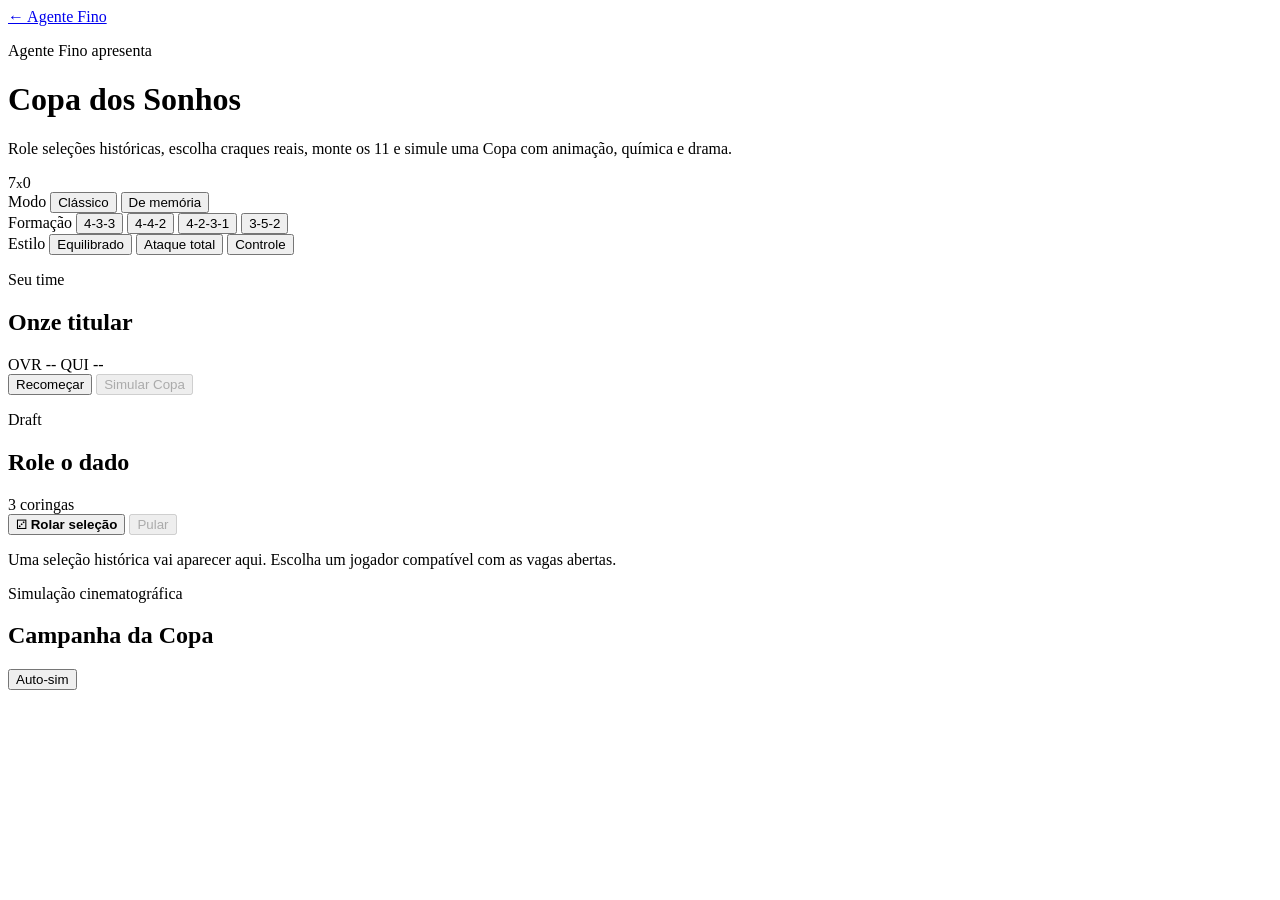
==== app/templates/dream_cup.html @ 70483e78 "Add Copa dos Sonhos game module" ====
<!doctype html>
<html lang="pt-BR">
<head>
  <meta charset="utf-8">
  <meta name="viewport" content="width=device-width, initial-scale=1">
  <title>Copa dos Sonhos · Agente Fino</title>
  <link rel="icon" href="/favicon.ico">
  <link rel="stylesheet" href="/static/css/platform-pixel-global.css">
  <link rel="stylesheet" href="/static/css/dream_cup.css">
</head>
<body class="platform-theme dream-cup-page">
  <div class="pixel-sky" aria-hidden="true">
    <span class="cloud cloud-a"></span>
    <span class="cloud cloud-b"></span>
    <span class="coin coin-a"></span>
    <span class="coin coin-b"></span>
    <span class="pipe pipe-a"></span>
  </div>

  <main class="cup-shell">
    <header class="cup-hero">
      <a class="back-link" href="/agent" aria-label="Voltar para o Agente Fino">← Agente Fino</a>
      <div class="hero-copy">
        <p class="eyebrow">Agente Fino apresenta</p>
        <h1>Copa dos Sonhos</h1>
        <p class="subtitle">Role seleções históricas, escolha craques reais, monte os 11 e simule uma Copa com animação, química e drama.</p>
      </div>
      <div class="score-mark" aria-hidden="true"><span>7</span><small>x</small><span>0</span></div>
    </header>

    <section class="control-deck" aria-label="Configurações da partida">
      <div class="control-group">
        <span class="control-label">Modo</span>
        <button class="pill active" data-mode="classic" type="button">Clássico</button>
        <button class="pill" data-mode="memory" type="button">De memória</button>
      </div>
      <div class="control-group formation-group">
        <span class="control-label">Formação</span>
        <button class="pill active" data-formation="4-3-3" type="button">4-3-3</button>
        <button class="pill" data-formation="4-4-2" type="button">4-4-2</button>
        <button class="pill" data-formation="4-2-3-1" type="button">4-2-3-1</button>
        <button class="pill" data-formation="3-5-2" type="button">3-5-2</button>
      </div>
      <div class="control-group tactic-group">
        <span class="control-label">Estilo</span>
        <button class="pill active" data-tactic="balanced" type="button">Equilibrado</button>
        <button class="pill" data-tactic="attack" type="button">Ataque total</button>
        <button class="pill" data-tactic="control" type="button">Controle</button>
      </div>
    </section>

    <section class="game-grid">
      <article class="squad-board panel-card">
        <div class="panel-head">
          <div>
            <p class="eyebrow">Seu time</p>
            <h2>Onze titular</h2>
          </div>
          <div class="team-stats">
            <span id="overallStat">OVR --</span>
            <span id="chemStat">QUI --</span>
          </div>
        </div>
        <div id="lineup" class="lineup pitch" aria-live="polite"></div>
        <div class="lineup-footer">
          <button id="resetBtn" class="secondary-btn" type="button">Recomeçar</button>
          <button id="simulateBtn" class="primary-btn" type="button" disabled>Simular Copa</button>
        </div>
      </article>

      <article class="draft-board panel-card">
        <div class="panel-head">
          <div>
            <p class="eyebrow">Draft</p>
            <h2 id="rollTitle">Role o dado</h2>
          </div>
          <div class="skip-counter"><span id="skipCount">3</span> coringas</div>
        </div>

        <div class="dice-stage">
          <button id="rollBtn" class="dice-button" type="button" aria-label="Sortear seleção e Copa">
            <span class="dice-face">⚂</span>
            <strong>Rolar seleção</strong>
          </button>
          <button id="skipBtn" class="secondary-btn" type="button" disabled>Pular</button>
        </div>

        <div id="drawCard" class="draw-card empty">
          <p>Uma seleção histórica vai aparecer aqui. Escolha um jogador compatível com as vagas abertas.</p>
        </div>

        <div id="playerList" class="player-list" aria-live="polite"></div>
      </article>
    </section>

    <section id="simulationPanel" class="simulation-panel panel-card hidden" aria-live="polite">
      <div class="panel-head">
        <div>
          <p class="eyebrow">Simulação cinematográfica</p>
          <h2>Campanha da Copa</h2>
        </div>
        <button id="quickSimBtn" class="secondary-btn" type="button">Auto-sim</button>
      </div>
      <div id="matchTimeline" class="match-timeline"></div>
      <div id="resultCard" class="result-card hidden"></div>
    </section>
  </main>

  <script src="/static/js/dream_cup.js" defer></script>
</body>
</html>
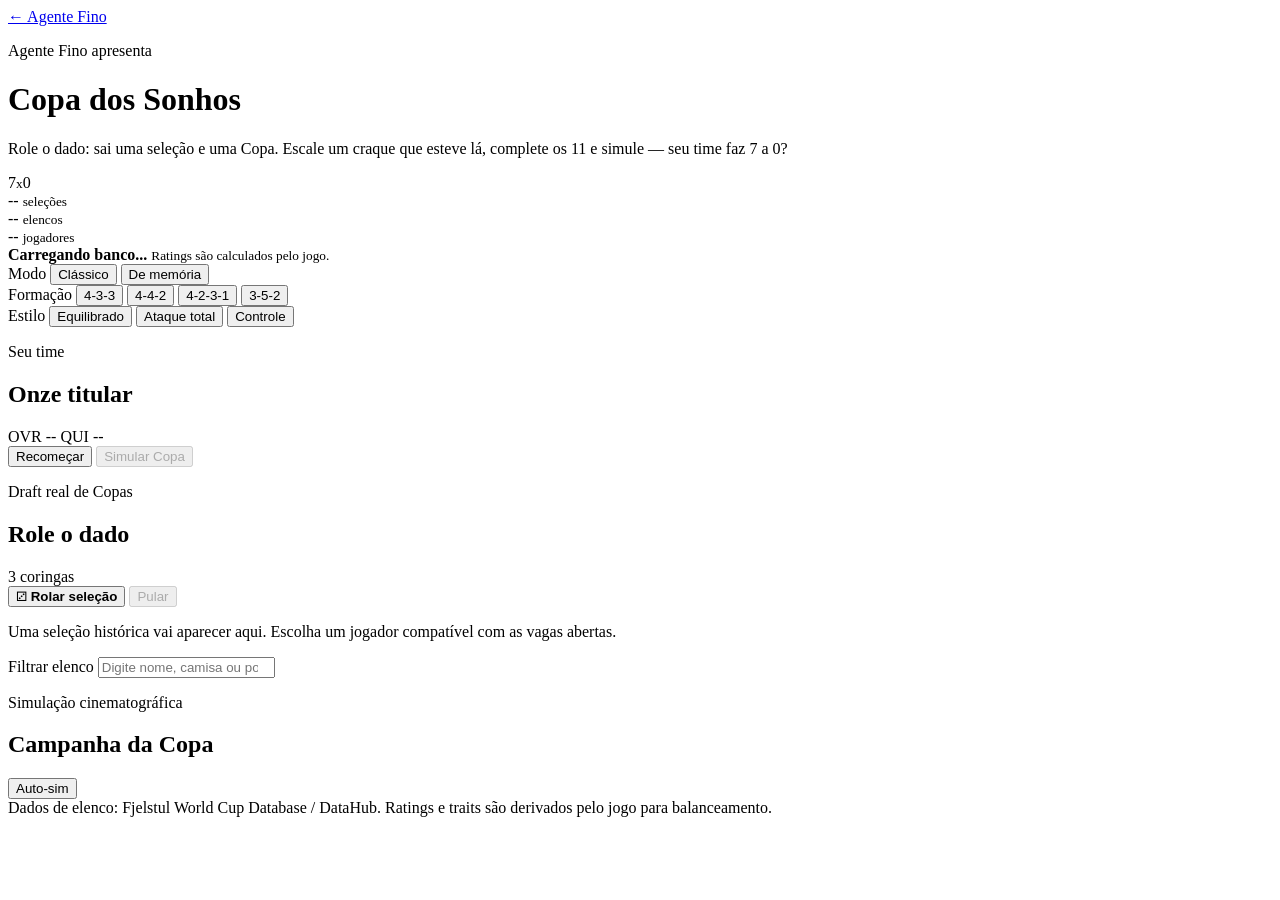
==== commit 1984fd0e: "Upgrade Copa dos Sonhos with real World Cup data" ====
--- a/app/templates/dream_cup.html
+++ b/app/templates/dream_cup.html
@@ -23,10 +23,29 @@
       <div class="hero-copy">
         <p class="eyebrow">Agente Fino apresenta</p>
         <h1>Copa dos Sonhos</h1>
-        <p class="subtitle">Role seleções históricas, escolha craques reais, monte os 11 e simule uma Copa com animação, química e drama.</p>
+        <p class="subtitle">Role o dado: sai uma seleção e uma Copa. Escale um craque que esteve lá, complete os 11 e simule — seu time faz 7 a 0?</p>
       </div>
       <div class="score-mark" aria-hidden="true"><span>7</span><small>x</small><span>0</span></div>
     </header>
+
+    <section class="database-strip panel-card" aria-label="Status do banco de dados">
+      <div>
+        <span id="dbTeams">--</span>
+        <small>seleções</small>
+      </div>
+      <div>
+        <span id="dbSquads">--</span>
+        <small>elencos</small>
+      </div>
+      <div>
+        <span id="dbPlayers">--</span>
+        <small>jogadores</small>
+      </div>
+      <div class="db-source">
+        <strong id="dbSource">Carregando banco...</strong>
+        <small>Ratings são calculados pelo jogo.</small>
+      </div>
+    </section>
 
     <section class="control-deck" aria-label="Configurações da partida">
       <div class="control-group">
@@ -71,7 +90,7 @@
       <article class="draft-board panel-card">
         <div class="panel-head">
           <div>
-            <p class="eyebrow">Draft</p>
+            <p class="eyebrow">Draft real de Copas</p>
             <h2 id="rollTitle">Role o dado</h2>
           </div>
           <div class="skip-counter"><span id="skipCount">3</span> coringas</div>
@@ -89,6 +108,11 @@
           <p>Uma seleção histórica vai aparecer aqui. Escolha um jogador compatível com as vagas abertas.</p>
         </div>
 
+        <label class="player-search">
+          <span>Filtrar elenco</span>
+          <input id="playerSearch" type="search" placeholder="Digite nome, camisa ou posição..." autocomplete="off">
+        </label>
+
         <div id="playerList" class="player-list" aria-live="polite"></div>
       </article>
     </section>
@@ -104,6 +128,10 @@
       <div id="matchTimeline" class="match-timeline"></div>
       <div id="resultCard" class="result-card hidden"></div>
     </section>
+
+    <footer class="data-credit">
+      Dados de elenco: Fjelstul World Cup Database / DataHub. Ratings e traits são derivados pelo jogo para balanceamento.
+    </footer>
   </main>
 
   <script src="/static/js/dream_cup.js" defer></script>
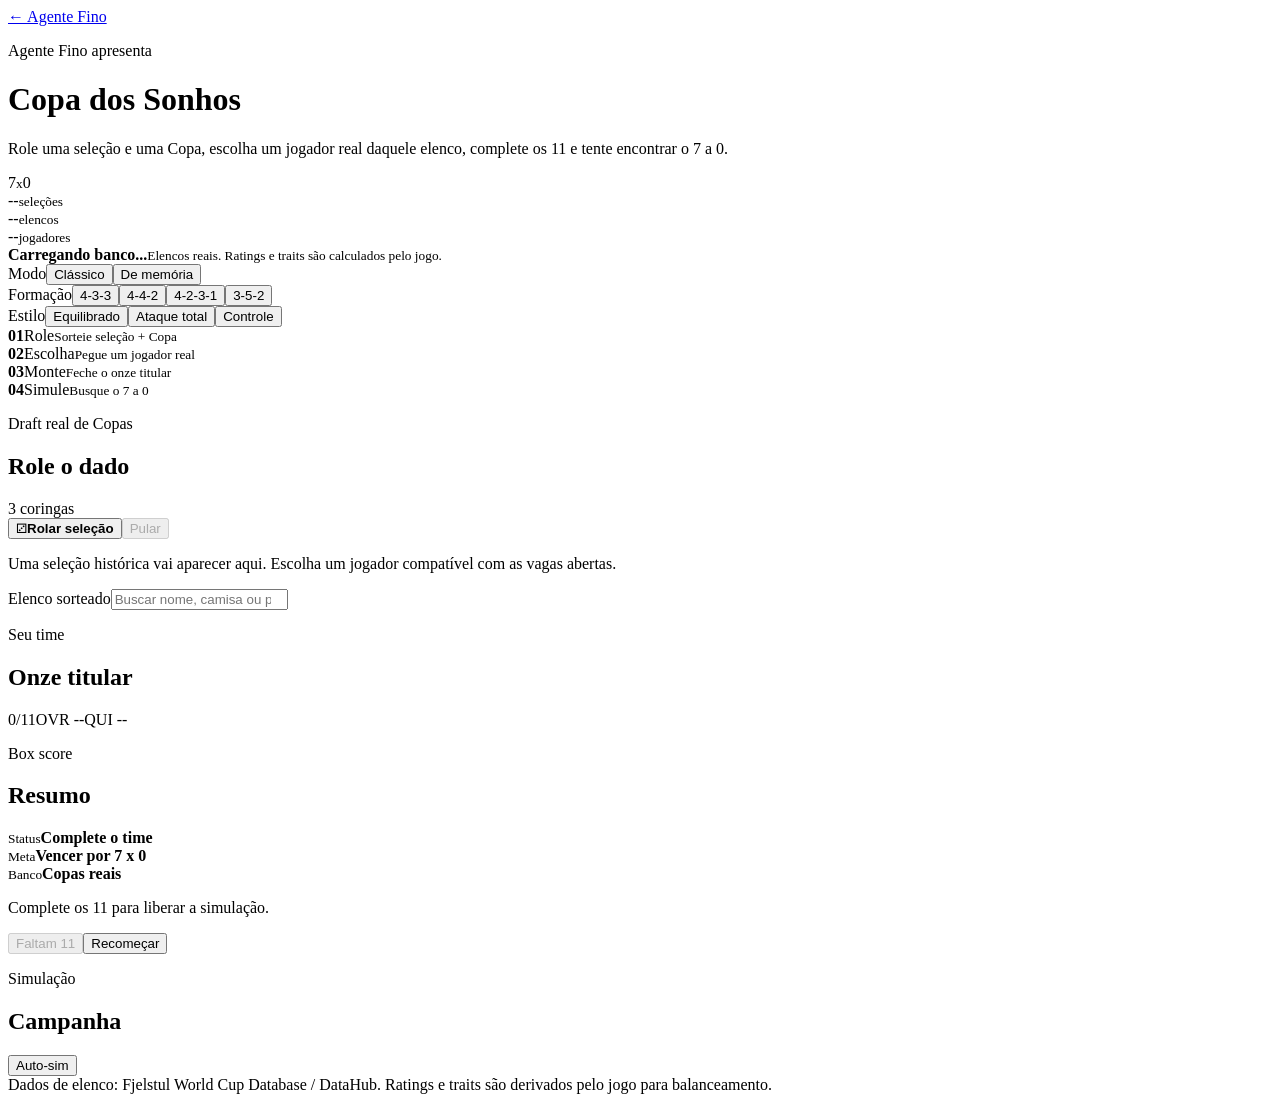
==== commit 7f822d03: "Polish Copa dos Sonhos layout and flow" ====
--- a/app/templates/dream_cup.html
+++ b/app/templates/dream_cup.html
@@ -8,132 +8,28 @@
   <link rel="stylesheet" href="/static/css/platform-pixel-global.css">
   <link rel="stylesheet" href="/static/css/dream_cup.css">
 </head>
-<body class="platform-theme dream-cup-page">
-  <div class="pixel-sky" aria-hidden="true">
-    <span class="cloud cloud-a"></span>
-    <span class="cloud cloud-b"></span>
-    <span class="coin coin-a"></span>
-    <span class="coin coin-b"></span>
-    <span class="pipe pipe-a"></span>
-  </div>
-
-  <main class="cup-shell">
-    <header class="cup-hero">
+<body class="platform-theme dream-cup-page dream-cup-v3">
+  <div class="pixel-sky" aria-hidden="true"><span class="cloud cloud-a"></span><span class="cloud cloud-b"></span><span class="coin coin-a"></span><span class="coin coin-b"></span><span class="pipe pipe-a"></span></div>
+  <main class="cup-shell cup-shell-v3">
+    <header class="cup-hero cup-hero-v3">
       <a class="back-link" href="/agent" aria-label="Voltar para o Agente Fino">← Agente Fino</a>
-      <div class="hero-copy">
-        <p class="eyebrow">Agente Fino apresenta</p>
-        <h1>Copa dos Sonhos</h1>
-        <p class="subtitle">Role o dado: sai uma seleção e uma Copa. Escale um craque que esteve lá, complete os 11 e simule — seu time faz 7 a 0?</p>
-      </div>
+      <div class="hero-copy"><p class="eyebrow">Agente Fino apresenta</p><h1>Copa dos Sonhos</h1><p class="subtitle">Role uma seleção e uma Copa, escolha um jogador real daquele elenco, complete os 11 e tente encontrar o 7 a 0.</p></div>
       <div class="score-mark" aria-hidden="true"><span>7</span><small>x</small><span>0</span></div>
     </header>
-
-    <section class="database-strip panel-card" aria-label="Status do banco de dados">
-      <div>
-        <span id="dbTeams">--</span>
-        <small>seleções</small>
-      </div>
-      <div>
-        <span id="dbSquads">--</span>
-        <small>elencos</small>
-      </div>
-      <div>
-        <span id="dbPlayers">--</span>
-        <small>jogadores</small>
-      </div>
-      <div class="db-source">
-        <strong id="dbSource">Carregando banco...</strong>
-        <small>Ratings são calculados pelo jogo.</small>
-      </div>
+    <section class="database-strip database-strip-v3 panel-card" aria-label="Status do banco de dados">
+      <div><span id="dbTeams">--</span><small>seleções</small></div><div><span id="dbSquads">--</span><small>elencos</small></div><div><span id="dbPlayers">--</span><small>jogadores</small></div><div class="db-source"><strong id="dbSource">Carregando banco...</strong><small>Elencos reais. Ratings e traits são calculados pelo jogo.</small></div>
     </section>
-
-    <section class="control-deck" aria-label="Configurações da partida">
-      <div class="control-group">
-        <span class="control-label">Modo</span>
-        <button class="pill active" data-mode="classic" type="button">Clássico</button>
-        <button class="pill" data-mode="memory" type="button">De memória</button>
-      </div>
-      <div class="control-group formation-group">
-        <span class="control-label">Formação</span>
-        <button class="pill active" data-formation="4-3-3" type="button">4-3-3</button>
-        <button class="pill" data-formation="4-4-2" type="button">4-4-2</button>
-        <button class="pill" data-formation="4-2-3-1" type="button">4-2-3-1</button>
-        <button class="pill" data-formation="3-5-2" type="button">3-5-2</button>
-      </div>
-      <div class="control-group tactic-group">
-        <span class="control-label">Estilo</span>
-        <button class="pill active" data-tactic="balanced" type="button">Equilibrado</button>
-        <button class="pill" data-tactic="attack" type="button">Ataque total</button>
-        <button class="pill" data-tactic="control" type="button">Controle</button>
-      </div>
+    <section class="control-deck control-deck-v3" aria-label="Configurações da partida">
+      <div class="control-group"><span class="control-label">Modo</span><button class="pill active" data-mode="classic" type="button">Clássico</button><button class="pill" data-mode="memory" type="button">De memória</button></div>
+      <div class="control-group formation-group"><span class="control-label">Formação</span><button class="pill active" data-formation="4-3-3" type="button">4-3-3</button><button class="pill" data-formation="4-4-2" type="button">4-4-2</button><button class="pill" data-formation="4-2-3-1" type="button">4-2-3-1</button><button class="pill" data-formation="3-5-2" type="button">3-5-2</button></div>
+      <div class="control-group tactic-group"><span class="control-label">Estilo</span><button class="pill active" data-tactic="balanced" type="button">Equilibrado</button><button class="pill" data-tactic="attack" type="button">Ataque total</button><button class="pill" data-tactic="control" type="button">Controle</button></div>
     </section>
-
-    <section class="game-grid">
-      <article class="squad-board panel-card">
-        <div class="panel-head">
-          <div>
-            <p class="eyebrow">Seu time</p>
-            <h2>Onze titular</h2>
-          </div>
-          <div class="team-stats">
-            <span id="overallStat">OVR --</span>
-            <span id="chemStat">QUI --</span>
-          </div>
-        </div>
-        <div id="lineup" class="lineup pitch" aria-live="polite"></div>
-        <div class="lineup-footer">
-          <button id="resetBtn" class="secondary-btn" type="button">Recomeçar</button>
-          <button id="simulateBtn" class="primary-btn" type="button" disabled>Simular Copa</button>
-        </div>
-      </article>
-
-      <article class="draft-board panel-card">
-        <div class="panel-head">
-          <div>
-            <p class="eyebrow">Draft real de Copas</p>
-            <h2 id="rollTitle">Role o dado</h2>
-          </div>
-          <div class="skip-counter"><span id="skipCount">3</span> coringas</div>
-        </div>
-
-        <div class="dice-stage">
-          <button id="rollBtn" class="dice-button" type="button" aria-label="Sortear seleção e Copa">
-            <span class="dice-face">⚂</span>
-            <strong>Rolar seleção</strong>
-          </button>
-          <button id="skipBtn" class="secondary-btn" type="button" disabled>Pular</button>
-        </div>
-
-        <div id="drawCard" class="draw-card empty">
-          <p>Uma seleção histórica vai aparecer aqui. Escolha um jogador compatível com as vagas abertas.</p>
-        </div>
-
-        <label class="player-search">
-          <span>Filtrar elenco</span>
-          <input id="playerSearch" type="search" placeholder="Digite nome, camisa ou posição..." autocomplete="off">
-        </label>
-
-        <div id="playerList" class="player-list" aria-live="polite"></div>
-      </article>
+    <section class="flow-steps" aria-label="Fluxo do jogo"><div class="flow-step active"><strong>01</strong><span>Role</span><small>Sorteie seleção + Copa</small></div><div class="flow-step"><strong>02</strong><span>Escolha</span><small>Pegue um jogador real</small></div><div class="flow-step"><strong>03</strong><span>Monte</span><small>Feche o onze titular</small></div><div class="flow-step"><strong>04</strong><span>Simule</span><small>Busque o 7 a 0</small></div></section>
+    <section class="game-grid game-grid-v3">
+      <article class="draft-board panel-card flow-card" aria-label="Sorteio e elenco"><div class="panel-head compact-head"><div><p class="eyebrow">Draft real de Copas</p><h2 id="rollTitle">Role o dado</h2></div><div class="skip-counter"><span id="skipCount">3</span> coringas</div></div><div class="dice-stage dice-stage-v3"><button id="rollBtn" class="dice-button" type="button" aria-label="Sortear seleção e Copa"><span class="dice-face">⚂</span><strong>Rolar seleção</strong></button><button id="skipBtn" class="secondary-btn" type="button" disabled>Pular</button></div><div id="drawCard" class="draw-card empty"><p>Uma seleção histórica vai aparecer aqui. Escolha um jogador compatível com as vagas abertas.</p></div><label class="player-search player-search-v3"><span>Elenco sorteado</span><input id="playerSearch" type="search" placeholder="Buscar nome, camisa ou posição..." autocomplete="off"></label><div id="playerList" class="player-list player-list-v3" aria-live="polite"></div></article>
+      <article class="squad-board panel-card field-card" aria-label="Campo e onze titular"><div class="panel-head compact-head"><div><p class="eyebrow">Seu time</p><h2>Onze titular</h2></div><div class="team-stats"><span id="pickedStat">0/11</span><span id="overallStat">OVR --</span><span id="chemStat">QUI --</span></div></div><div id="lineup" class="lineup pitch pitch-v3" aria-live="polite"></div></article>
+      <aside class="summary-board panel-card" aria-label="Resumo e simulação"><div class="panel-head compact-head"><div><p class="eyebrow">Box score</p><h2>Resumo</h2></div></div><div class="score-grid"><div><small>Status</small><strong id="teamState">Complete o time</strong></div><div><small>Meta</small><strong>Vencer por 7 x 0</strong></div><div><small>Banco</small><strong>Copas reais</strong></div></div><div class="sim-actions"><p id="simulateHint" class="simulate-hint">Complete os 11 para liberar a simulação.</p><button id="simulateBtn" class="primary-btn" type="button" disabled>Faltam 11</button><button id="resetBtn" class="secondary-btn" type="button">Recomeçar</button></div><section id="simulationPanel" class="simulation-panel hidden" aria-live="polite"><div class="panel-head compact-head simulation-head"><div><p class="eyebrow">Simulação</p><h2>Campanha</h2></div><button id="quickSimBtn" class="secondary-btn compact-btn" type="button">Auto-sim</button></div><div id="matchTimeline" class="match-timeline"></div><div id="resultCard" class="result-card hidden"></div></section></aside>
     </section>
-
-    <section id="simulationPanel" class="simulation-panel panel-card hidden" aria-live="polite">
-      <div class="panel-head">
-        <div>
-          <p class="eyebrow">Simulação cinematográfica</p>
-          <h2>Campanha da Copa</h2>
-        </div>
-        <button id="quickSimBtn" class="secondary-btn" type="button">Auto-sim</button>
-      </div>
-      <div id="matchTimeline" class="match-timeline"></div>
-      <div id="resultCard" class="result-card hidden"></div>
-    </section>
-
-    <footer class="data-credit">
-      Dados de elenco: Fjelstul World Cup Database / DataHub. Ratings e traits são derivados pelo jogo para balanceamento.
-    </footer>
-  </main>
-
-  <script src="/static/js/dream_cup.js" defer></script>
-</body>
-</html>
+    <footer class="data-credit">Dados de elenco: Fjelstul World Cup Database / DataHub. Ratings e traits são derivados pelo jogo para balanceamento.</footer>
+  </main><script src="/static/js/dream_cup.js" defer></script>
+</body></html>
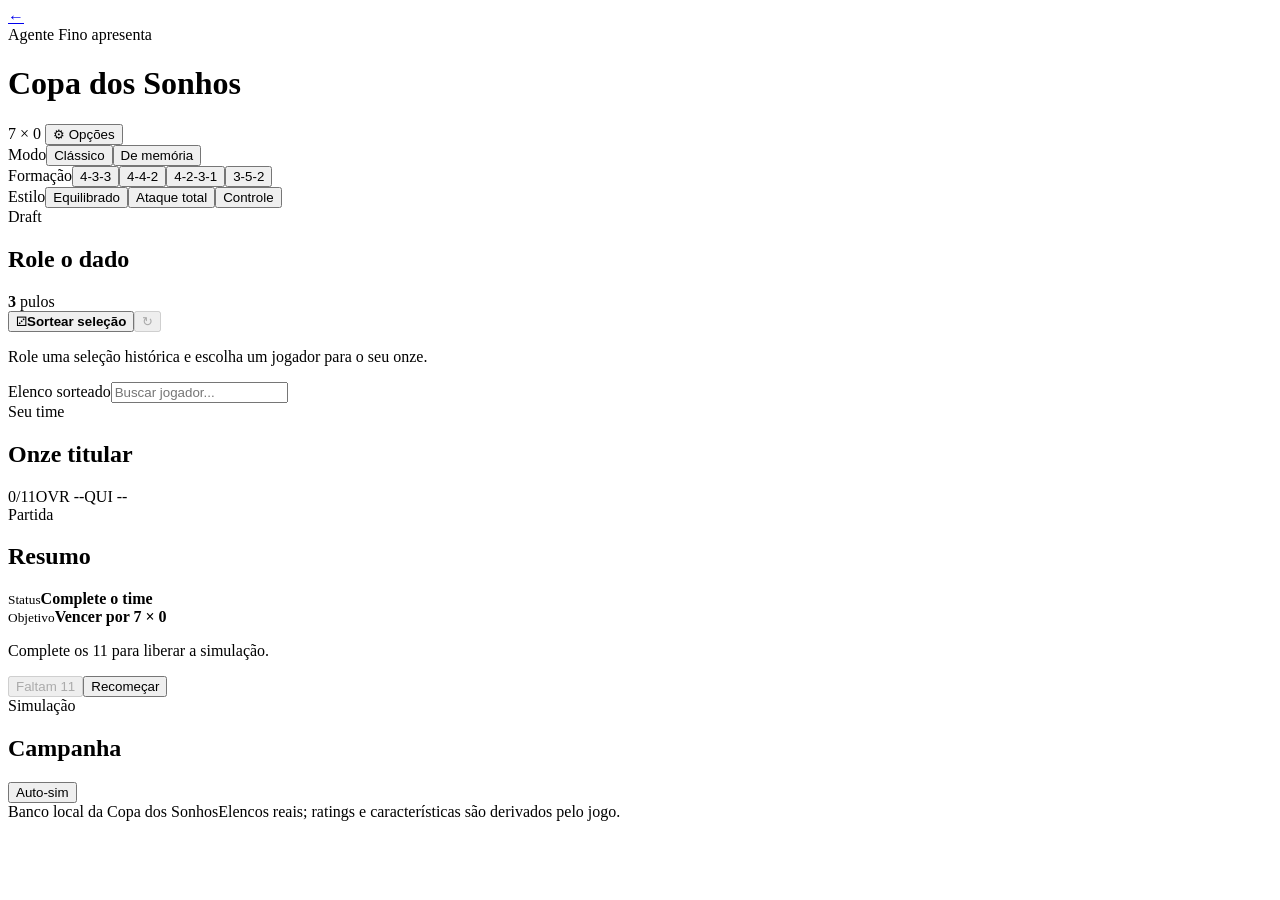
==== commit b84c8965: "Clean Copa dos Sonhos UI and Portuguese player data" ====
--- a/app/templates/dream_cup.html
+++ b/app/templates/dream_cup.html
@@ -8,28 +8,46 @@
   <link rel="stylesheet" href="/static/css/platform-pixel-global.css">
   <link rel="stylesheet" href="/static/css/dream_cup.css">
 </head>
-<body class="platform-theme dream-cup-page dream-cup-v3">
-  <div class="pixel-sky" aria-hidden="true"><span class="cloud cloud-a"></span><span class="cloud cloud-b"></span><span class="coin coin-a"></span><span class="coin coin-b"></span><span class="pipe pipe-a"></span></div>
-  <main class="cup-shell cup-shell-v3">
-    <header class="cup-hero cup-hero-v3">
-      <a class="back-link" href="/agent" aria-label="Voltar para o Agente Fino">← Agente Fino</a>
-      <div class="hero-copy"><p class="eyebrow">Agente Fino apresenta</p><h1>Copa dos Sonhos</h1><p class="subtitle">Role uma seleção e uma Copa, escolha um jogador real daquele elenco, complete os 11 e tente encontrar o 7 a 0.</p></div>
-      <div class="score-mark" aria-hidden="true"><span>7</span><small>x</small><span>0</span></div>
+<body class="platform-theme dream-cup-page">
+  <div class="pixel-sky" aria-hidden="true">
+    <span class="cloud cloud-a"></span><span class="cloud cloud-b"></span>
+    <span class="coin coin-a"></span><span class="coin coin-b"></span>
+  </div>
+  <main class="cup-shell">
+    <header class="cup-topbar">
+      <a class="back-link" href="/agent" aria-label="Voltar para o Agente Fino">←</a>
+      <div class="brand-copy"><span class="eyebrow">Agente Fino apresenta</span><h1>Copa dos Sonhos</h1></div>
+      <div class="topbar-actions">
+        <span class="score-mark" aria-label="Objetivo: sete a zero">7 × 0</span>
+        <button id="optionsToggle" class="options-toggle" type="button" aria-expanded="false" aria-controls="optionsPanel">⚙ Opções</button>
+      </div>
     </header>
-    <section class="database-strip database-strip-v3 panel-card" aria-label="Status do banco de dados">
-      <div><span id="dbTeams">--</span><small>seleções</small></div><div><span id="dbSquads">--</span><small>elencos</small></div><div><span id="dbPlayers">--</span><small>jogadores</small></div><div class="db-source"><strong id="dbSource">Carregando banco...</strong><small>Elencos reais. Ratings e traits são calculados pelo jogo.</small></div>
+    <section id="optionsPanel" class="options-panel hidden" aria-label="Opções da partida">
+      <div class="control-group"><span class="control-label">Modo</span><button class="pill active" data-mode="classic" type="button">Clássico</button><button class="pill" data-mode="memory" type="button">De memória</button></div>
+      <div class="control-group"><span class="control-label">Formação</span><button class="pill active" data-formation="4-3-3" type="button">4-3-3</button><button class="pill" data-formation="4-4-2" type="button">4-4-2</button><button class="pill" data-formation="4-2-3-1" type="button">4-2-3-1</button><button class="pill" data-formation="3-5-2" type="button">3-5-2</button></div>
+      <div class="control-group"><span class="control-label">Estilo</span><button class="pill active" data-tactic="balanced" type="button">Equilibrado</button><button class="pill" data-tactic="attack" type="button">Ataque total</button><button class="pill" data-tactic="control" type="button">Controle</button></div>
     </section>
-    <section class="control-deck control-deck-v3" aria-label="Configurações da partida">
-      <div class="control-group"><span class="control-label">Modo</span><button class="pill active" data-mode="classic" type="button">Clássico</button><button class="pill" data-mode="memory" type="button">De memória</button></div>
-      <div class="control-group formation-group"><span class="control-label">Formação</span><button class="pill active" data-formation="4-3-3" type="button">4-3-3</button><button class="pill" data-formation="4-4-2" type="button">4-4-2</button><button class="pill" data-formation="4-2-3-1" type="button">4-2-3-1</button><button class="pill" data-formation="3-5-2" type="button">3-5-2</button></div>
-      <div class="control-group tactic-group"><span class="control-label">Estilo</span><button class="pill active" data-tactic="balanced" type="button">Equilibrado</button><button class="pill" data-tactic="attack" type="button">Ataque total</button><button class="pill" data-tactic="control" type="button">Controle</button></div>
+    <section class="game-grid" aria-label="Jogo Copa dos Sonhos">
+      <article class="draft-board game-panel" aria-label="Sorteio e elenco">
+        <div class="panel-head"><div><span class="eyebrow">Draft</span><h2 id="rollTitle">Role o dado</h2></div><span class="skip-counter"><strong id="skipCount">3</strong> pulos</span></div>
+        <div class="dice-stage"><button id="rollBtn" class="dice-button" type="button"><span class="dice-face" aria-hidden="true">⚂</span><strong>Sortear seleção</strong></button><button id="skipBtn" class="icon-button" type="button" disabled aria-label="Pular seleção">↻</button></div>
+        <div id="drawCard" class="draw-card empty"><p>Role uma seleção histórica e escolha um jogador para o seu onze.</p></div>
+        <label class="player-search"><span>Elenco sorteado</span><input id="playerSearch" type="search" placeholder="Buscar jogador..." autocomplete="off"></label>
+        <div id="playerList" class="player-list" aria-live="polite"></div>
+      </article>
+      <article class="field-board game-panel" aria-label="Campo central">
+        <div class="panel-head field-head"><div><span class="eyebrow">Seu time</span><h2>Onze titular</h2></div><div class="team-stats" aria-label="Status do time"><span id="pickedStat">0/11</span><span id="overallStat">OVR --</span><span id="chemStat">QUI --</span></div></div>
+        <div id="lineup" class="lineup pitch" aria-live="polite"></div>
+      </article>
+      <aside class="summary-board game-panel" aria-label="Resumo e simulação">
+        <div class="panel-head"><div><span class="eyebrow">Partida</span><h2>Resumo</h2></div></div>
+        <div class="score-grid"><div><small>Status</small><strong id="teamState">Complete o time</strong></div><div><small>Objetivo</small><strong>Vencer por 7 × 0</strong></div></div>
+        <div class="sim-actions"><p id="simulateHint" class="simulate-hint">Complete os 11 para liberar a simulação.</p><button id="simulateBtn" class="primary-btn" type="button" disabled>Faltam 11</button><button id="resetBtn" class="secondary-btn" type="button">Recomeçar</button></div>
+        <section id="simulationPanel" class="simulation-panel hidden" aria-live="polite"><div class="panel-head simulation-head"><div><span class="eyebrow">Simulação</span><h2>Campanha</h2></div><button id="quickSimBtn" class="secondary-btn compact-btn" type="button">Auto-sim</button></div><div id="matchTimeline" class="match-timeline"></div><div id="resultCard" class="result-card hidden"></div></section>
+      </aside>
     </section>
-    <section class="flow-steps" aria-label="Fluxo do jogo"><div class="flow-step active"><strong>01</strong><span>Role</span><small>Sorteie seleção + Copa</small></div><div class="flow-step"><strong>02</strong><span>Escolha</span><small>Pegue um jogador real</small></div><div class="flow-step"><strong>03</strong><span>Monte</span><small>Feche o onze titular</small></div><div class="flow-step"><strong>04</strong><span>Simule</span><small>Busque o 7 a 0</small></div></section>
-    <section class="game-grid game-grid-v3">
-      <article class="draft-board panel-card flow-card" aria-label="Sorteio e elenco"><div class="panel-head compact-head"><div><p class="eyebrow">Draft real de Copas</p><h2 id="rollTitle">Role o dado</h2></div><div class="skip-counter"><span id="skipCount">3</span> coringas</div></div><div class="dice-stage dice-stage-v3"><button id="rollBtn" class="dice-button" type="button" aria-label="Sortear seleção e Copa"><span class="dice-face">⚂</span><strong>Rolar seleção</strong></button><button id="skipBtn" class="secondary-btn" type="button" disabled>Pular</button></div><div id="drawCard" class="draw-card empty"><p>Uma seleção histórica vai aparecer aqui. Escolha um jogador compatível com as vagas abertas.</p></div><label class="player-search player-search-v3"><span>Elenco sorteado</span><input id="playerSearch" type="search" placeholder="Buscar nome, camisa ou posição..." autocomplete="off"></label><div id="playerList" class="player-list player-list-v3" aria-live="polite"></div></article>
-      <article class="squad-board panel-card field-card" aria-label="Campo e onze titular"><div class="panel-head compact-head"><div><p class="eyebrow">Seu time</p><h2>Onze titular</h2></div><div class="team-stats"><span id="pickedStat">0/11</span><span id="overallStat">OVR --</span><span id="chemStat">QUI --</span></div></div><div id="lineup" class="lineup pitch pitch-v3" aria-live="polite"></div></article>
-      <aside class="summary-board panel-card" aria-label="Resumo e simulação"><div class="panel-head compact-head"><div><p class="eyebrow">Box score</p><h2>Resumo</h2></div></div><div class="score-grid"><div><small>Status</small><strong id="teamState">Complete o time</strong></div><div><small>Meta</small><strong>Vencer por 7 x 0</strong></div><div><small>Banco</small><strong>Copas reais</strong></div></div><div class="sim-actions"><p id="simulateHint" class="simulate-hint">Complete os 11 para liberar a simulação.</p><button id="simulateBtn" class="primary-btn" type="button" disabled>Faltam 11</button><button id="resetBtn" class="secondary-btn" type="button">Recomeçar</button></div><section id="simulationPanel" class="simulation-panel hidden" aria-live="polite"><div class="panel-head compact-head simulation-head"><div><p class="eyebrow">Simulação</p><h2>Campanha</h2></div><button id="quickSimBtn" class="secondary-btn compact-btn" type="button">Auto-sim</button></div><div id="matchTimeline" class="match-timeline"></div><div id="resultCard" class="result-card hidden"></div></section></aside>
-    </section>
-    <footer class="data-credit">Dados de elenco: Fjelstul World Cup Database / DataHub. Ratings e traits são derivados pelo jogo para balanceamento.</footer>
-  </main><script src="/static/js/dream_cup.js" defer></script>
-</body></html>
+    <footer class="data-credit"><span id="dbSource">Banco local da Copa dos Sonhos</span><span>Elencos reais; ratings e características são derivados pelo jogo.</span></footer>
+  </main>
+  <script src="/static/js/dream_cup.js" defer></script>
+</body>
+</html>
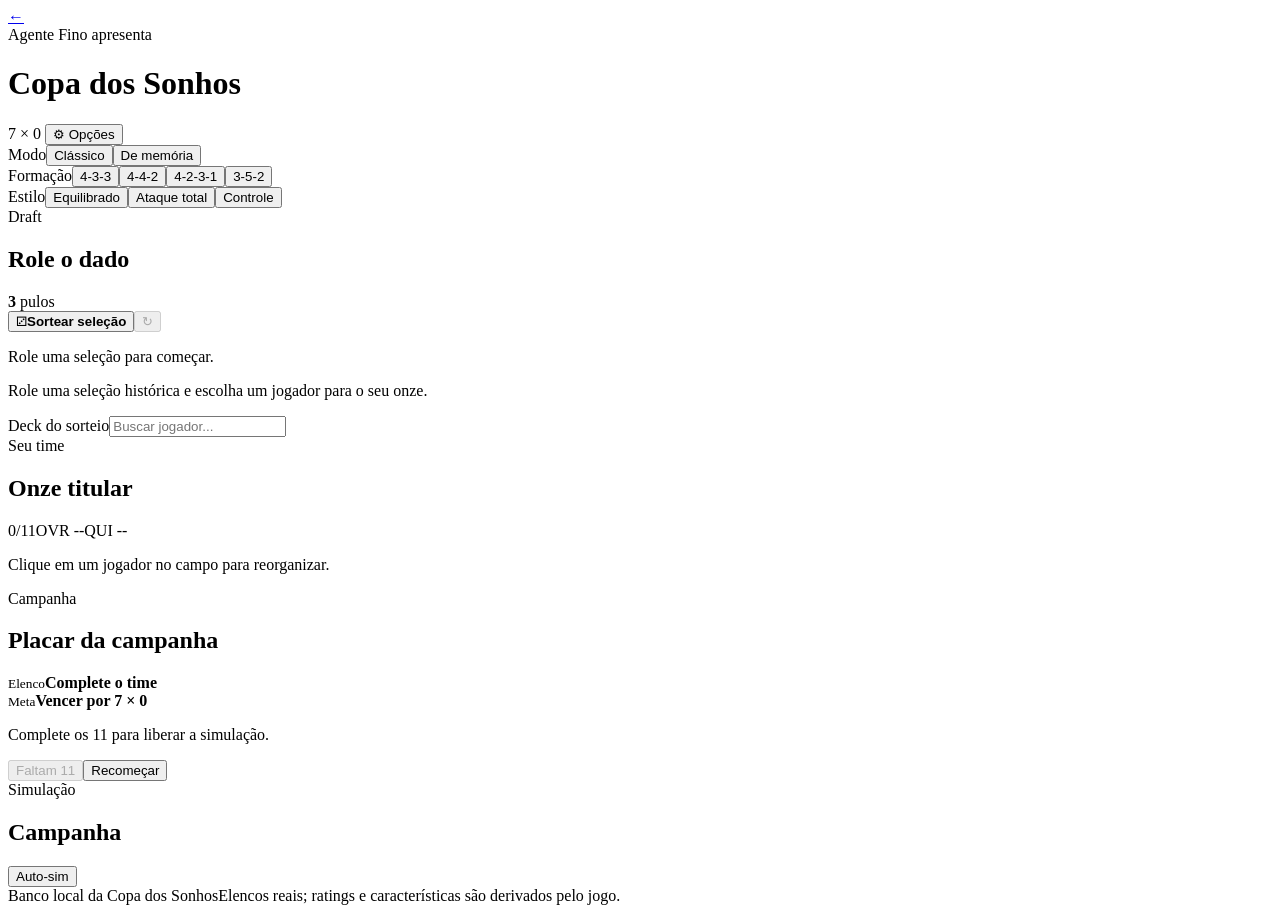
==== commit b0784b10: "Make Copa dos Sonhos harder and more game-like" ====
--- a/app/templates/dream_cup.html
+++ b/app/templates/dream_cup.html
@@ -30,18 +30,20 @@
     <section class="game-grid" aria-label="Jogo Copa dos Sonhos">
       <article class="draft-board game-panel" aria-label="Sorteio e elenco">
         <div class="panel-head"><div><span class="eyebrow">Draft</span><h2 id="rollTitle">Role o dado</h2></div><span class="skip-counter"><strong id="skipCount">3</strong> pulos</span></div>
-        <div class="dice-stage"><button id="rollBtn" class="dice-button" type="button"><span class="dice-face" aria-hidden="true">⚂</span><strong>Sortear seleção</strong></button><button id="skipBtn" class="icon-button" type="button" disabled aria-label="Pular seleção">↻</button></div>
+        <div class="dice-stage"><button id="rollBtn" class="dice-button" type="button"><span class="dice-face" aria-hidden="true">⚂</span><strong>Sortear seleção</strong></button><button id="skipBtn" class="icon-button" type="button" disabled aria-label="Usar coringa e pular seleção">↻</button></div>
+        <p id="draftStatus" class="draft-status">Role uma seleção para começar.</p>
         <div id="drawCard" class="draw-card empty"><p>Role uma seleção histórica e escolha um jogador para o seu onze.</p></div>
-        <label class="player-search"><span>Elenco sorteado</span><input id="playerSearch" type="search" placeholder="Buscar jogador..." autocomplete="off"></label>
+        <label class="player-search"><span>Deck do sorteio</span><input id="playerSearch" type="search" placeholder="Buscar jogador..." autocomplete="off"></label>
         <div id="playerList" class="player-list" aria-live="polite"></div>
       </article>
       <article class="field-board game-panel" aria-label="Campo central">
         <div class="panel-head field-head"><div><span class="eyebrow">Seu time</span><h2>Onze titular</h2></div><div class="team-stats" aria-label="Status do time"><span id="pickedStat">0/11</span><span id="overallStat">OVR --</span><span id="chemStat">QUI --</span></div></div>
         <div id="lineup" class="lineup pitch" aria-live="polite"></div>
+        <p id="lineupStatus" class="lineup-status">Clique em um jogador no campo para reorganizar.</p>
       </article>
       <aside class="summary-board game-panel" aria-label="Resumo e simulação">
-        <div class="panel-head"><div><span class="eyebrow">Partida</span><h2>Resumo</h2></div></div>
-        <div class="score-grid"><div><small>Status</small><strong id="teamState">Complete o time</strong></div><div><small>Objetivo</small><strong>Vencer por 7 × 0</strong></div></div>
+        <div class="panel-head"><div><span class="eyebrow">Campanha</span><h2>Placar da campanha</h2></div></div>
+        <div class="score-grid"><div><small>Elenco</small><strong id="teamState">Complete o time</strong></div><div><small>Meta</small><strong>Vencer por 7 × 0</strong></div></div>
         <div class="sim-actions"><p id="simulateHint" class="simulate-hint">Complete os 11 para liberar a simulação.</p><button id="simulateBtn" class="primary-btn" type="button" disabled>Faltam 11</button><button id="resetBtn" class="secondary-btn" type="button">Recomeçar</button></div>
         <section id="simulationPanel" class="simulation-panel hidden" aria-live="polite"><div class="panel-head simulation-head"><div><span class="eyebrow">Simulação</span><h2>Campanha</h2></div><button id="quickSimBtn" class="secondary-btn compact-btn" type="button">Auto-sim</button></div><div id="matchTimeline" class="match-timeline"></div><div id="resultCard" class="result-card hidden"></div></section>
       </aside>
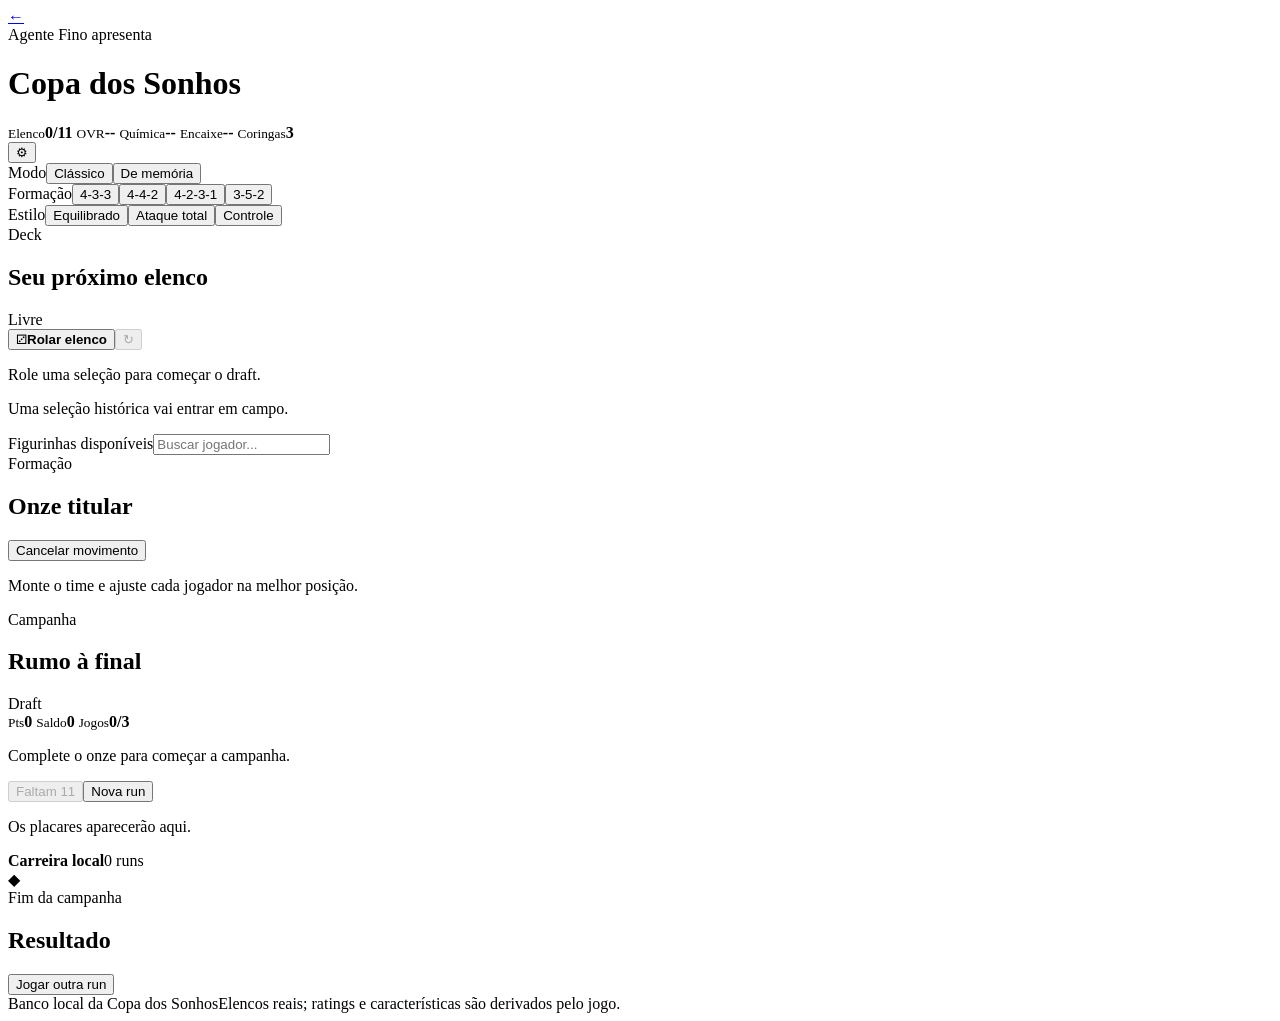
==== commit 1d1dff5c: "Rebuild Copa dos Sonhos as a real game experience" ====
--- a/app/templates/dream_cup.html
+++ b/app/templates/dream_cup.html
@@ -8,46 +8,75 @@
   <link rel="stylesheet" href="/static/css/platform-pixel-global.css">
   <link rel="stylesheet" href="/static/css/dream_cup.css">
 </head>
-<body class="platform-theme dream-cup-page">
+<body class="platform-theme dream-cup-page phase-boot">
   <div class="pixel-sky" aria-hidden="true">
     <span class="cloud cloud-a"></span><span class="cloud cloud-b"></span>
     <span class="coin coin-a"></span><span class="coin coin-b"></span>
   </div>
   <main class="cup-shell">
-    <header class="cup-topbar">
+    <header class="game-hud" aria-label="Painel da Copa dos Sonhos">
       <a class="back-link" href="/agent" aria-label="Voltar para o Agente Fino">←</a>
       <div class="brand-copy"><span class="eyebrow">Agente Fino apresenta</span><h1>Copa dos Sonhos</h1></div>
-      <div class="topbar-actions">
-        <span class="score-mark" aria-label="Objetivo: sete a zero">7 × 0</span>
-        <button id="optionsToggle" class="options-toggle" type="button" aria-expanded="false" aria-controls="optionsPanel">⚙ Opções</button>
+      <div class="hud-stats" aria-label="Status do time">
+        <span><small>Elenco</small><strong id="pickedStat">0/11</strong></span>
+        <span><small>OVR</small><strong id="overallStat">--</strong></span>
+        <span><small>Química</small><strong id="chemStat">--</strong></span>
+        <span><small>Encaixe</small><strong id="fitStat">--</strong></span>
+        <span><small>Coringas</small><strong id="skipCount">3</strong></span>
       </div>
+      <button id="optionsToggle" class="options-toggle" type="button" aria-expanded="false" aria-controls="optionsPanel">⚙</button>
     </header>
+
     <section id="optionsPanel" class="options-panel hidden" aria-label="Opções da partida">
       <div class="control-group"><span class="control-label">Modo</span><button class="pill active" data-mode="classic" type="button">Clássico</button><button class="pill" data-mode="memory" type="button">De memória</button></div>
       <div class="control-group"><span class="control-label">Formação</span><button class="pill active" data-formation="4-3-3" type="button">4-3-3</button><button class="pill" data-formation="4-4-2" type="button">4-4-2</button><button class="pill" data-formation="4-2-3-1" type="button">4-2-3-1</button><button class="pill" data-formation="3-5-2" type="button">3-5-2</button></div>
       <div class="control-group"><span class="control-label">Estilo</span><button class="pill active" data-tactic="balanced" type="button">Equilibrado</button><button class="pill" data-tactic="attack" type="button">Ataque total</button><button class="pill" data-tactic="control" type="button">Controle</button></div>
     </section>
+
     <section class="game-grid" aria-label="Jogo Copa dos Sonhos">
-      <article class="draft-board game-panel" aria-label="Sorteio e elenco">
-        <div class="panel-head"><div><span class="eyebrow">Draft</span><h2 id="rollTitle">Role o dado</h2></div><span class="skip-counter"><strong id="skipCount">3</strong> pulos</span></div>
-        <div class="dice-stage"><button id="rollBtn" class="dice-button" type="button"><span class="dice-face" aria-hidden="true">⚂</span><strong>Sortear seleção</strong></button><button id="skipBtn" class="icon-button" type="button" disabled aria-label="Usar coringa e pular seleção">↻</button></div>
-        <p id="draftStatus" class="draft-status">Role uma seleção para começar.</p>
-        <div id="drawCard" class="draw-card empty"><p>Role uma seleção histórica e escolha um jogador para o seu onze.</p></div>
-        <label class="player-search"><span>Deck do sorteio</span><input id="playerSearch" type="search" placeholder="Buscar jogador..." autocomplete="off"></label>
+      <article id="draftBoard" class="draft-board game-panel" aria-label="Deck e draft">
+        <div class="panel-head"><div><span class="eyebrow">Deck</span><h2 id="rollTitle">Seu próximo elenco</h2></div><span id="draftLockBadge" class="lock-badge">Livre</span></div>
+        <div class="dice-stage"><button id="rollBtn" class="dice-button" type="button"><span class="dice-face" aria-hidden="true">⚂</span><strong>Rolar elenco</strong></button><button id="skipBtn" class="icon-button" type="button" disabled aria-label="Usar coringa e pular seleção">↻</button></div>
+        <p id="draftStatus" class="draft-status">Role uma seleção para começar o draft.</p>
+        <div id="drawCard" class="draw-card empty"><p>Uma seleção histórica vai entrar em campo.</p></div>
+        <label class="player-search"><span>Figurinhas disponíveis</span><input id="playerSearch" type="search" placeholder="Buscar jogador..." autocomplete="off"></label>
         <div id="playerList" class="player-list" aria-live="polite"></div>
       </article>
-      <article class="field-board game-panel" aria-label="Campo central">
-        <div class="panel-head field-head"><div><span class="eyebrow">Seu time</span><h2>Onze titular</h2></div><div class="team-stats" aria-label="Status do time"><span id="pickedStat">0/11</span><span id="overallStat">OVR --</span><span id="chemStat">QUI --</span></div></div>
+
+      <article id="fieldBoard" class="field-board game-panel" aria-label="Campo principal">
+        <div class="panel-head field-head"><div><span class="eyebrow">Formação</span><h2>Onze titular</h2></div><button id="cancelMoveBtn" class="secondary-btn compact-btn hidden" type="button">Cancelar movimento</button></div>
         <div id="lineup" class="lineup pitch" aria-live="polite"></div>
-        <p id="lineupStatus" class="lineup-status">Clique em um jogador no campo para reorganizar.</p>
+        <p id="lineupStatus" class="lineup-status">Monte o time e ajuste cada jogador na melhor posição.</p>
       </article>
-      <aside class="summary-board game-panel" aria-label="Resumo e simulação">
-        <div class="panel-head"><div><span class="eyebrow">Campanha</span><h2>Placar da campanha</h2></div></div>
-        <div class="score-grid"><div><small>Elenco</small><strong id="teamState">Complete o time</strong></div><div><small>Meta</small><strong>Vencer por 7 × 0</strong></div></div>
-        <div class="sim-actions"><p id="simulateHint" class="simulate-hint">Complete os 11 para liberar a simulação.</p><button id="simulateBtn" class="primary-btn" type="button" disabled>Faltam 11</button><button id="resetBtn" class="secondary-btn" type="button">Recomeçar</button></div>
-        <section id="simulationPanel" class="simulation-panel hidden" aria-live="polite"><div class="panel-head simulation-head"><div><span class="eyebrow">Simulação</span><h2>Campanha</h2></div><button id="quickSimBtn" class="secondary-btn compact-btn" type="button">Auto-sim</button></div><div id="matchTimeline" class="match-timeline"></div><div id="resultCard" class="result-card hidden"></div></section>
+
+      <aside id="campaignBoard" class="campaign-board game-panel" aria-label="Campanha e placar">
+        <div class="panel-head"><div><span class="eyebrow">Campanha</span><h2 id="campaignTitle">Rumo à final</h2></div><span id="campaignPhase" class="phase-badge">Draft</span></div>
+        <div id="groupTable" class="group-table">
+          <span><small>Pts</small><strong id="groupPoints">0</strong></span>
+          <span><small>Saldo</small><strong id="groupBalance">0</strong></span>
+          <span><small>Jogos</small><strong id="groupGames">0/3</strong></span>
+        </div>
+        <div class="sim-actions"><p id="simulateHint" class="simulate-hint">Complete o onze para começar a campanha.</p><button id="simulateBtn" class="primary-btn" type="button" disabled>Faltam 11</button><button id="resetBtn" class="secondary-btn" type="button">Nova run</button></div>
+        <section id="simulationPanel" class="simulation-panel" aria-live="polite">
+          <div id="matchTimeline" class="match-timeline"><p class="empty-copy">Os placares aparecerão aqui.</p></div>
+        </section>
+        <section class="progress-panel" aria-label="Progressão local">
+          <div class="progress-head"><strong>Carreira local</strong><span id="progressRuns">0 runs</span></div>
+          <div id="achievementList" class="achievement-list"></div>
+        </section>
       </aside>
     </section>
+
+    <section id="resultScreen" class="result-screen hidden" aria-live="polite">
+      <div class="result-trophy" aria-hidden="true">◆</div>
+      <span class="eyebrow">Fim da campanha</span>
+      <h2 id="resultTitle">Resultado</h2>
+      <p id="resultReason"></p>
+      <div id="resultStats" class="result-stats"></div>
+      <div id="resultAchievements" class="result-achievements"></div>
+      <button id="resultResetBtn" class="primary-btn" type="button">Jogar outra run</button>
+    </section>
+
     <footer class="data-credit"><span id="dbSource">Banco local da Copa dos Sonhos</span><span>Elencos reais; ratings e características são derivados pelo jogo.</span></footer>
   </main>
   <script src="/static/js/dream_cup.js" defer></script>
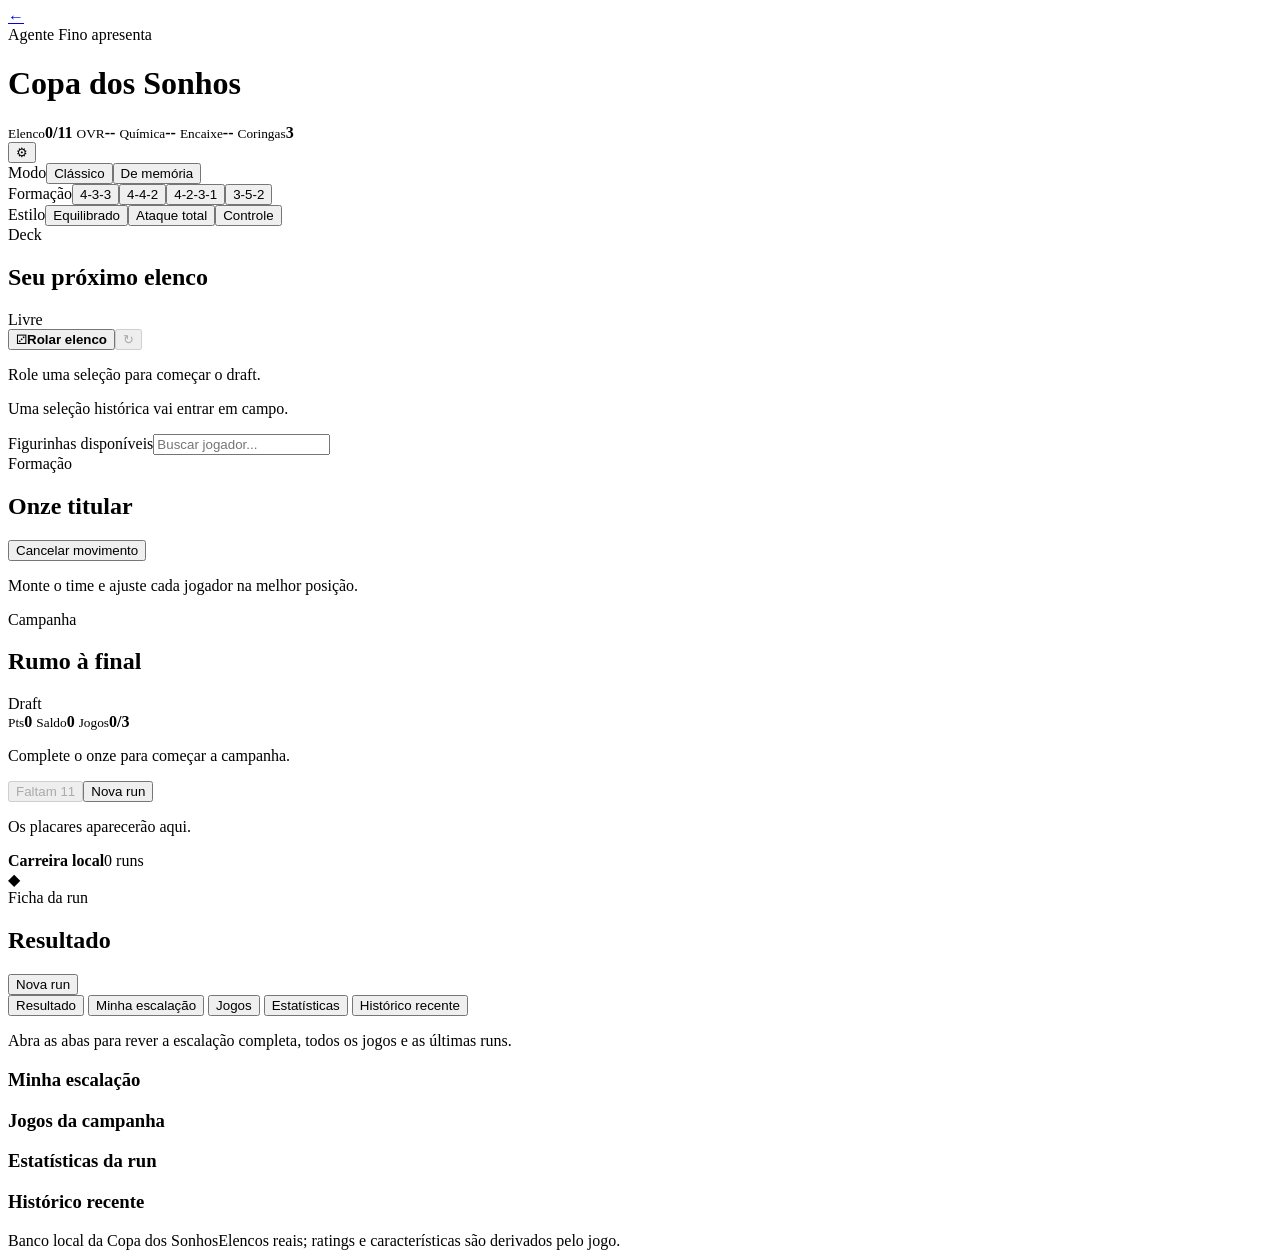
==== commit aa8dff98: "Add Copa dos Sonhos post-game run report" ====
--- a/app/templates/dream_cup.html
+++ b/app/templates/dream_cup.html
@@ -68,13 +68,29 @@
     </section>
 
     <section id="resultScreen" class="result-screen hidden" aria-live="polite">
-      <div class="result-trophy" aria-hidden="true">◆</div>
-      <span class="eyebrow">Fim da campanha</span>
-      <h2 id="resultTitle">Resultado</h2>
-      <p id="resultReason"></p>
-      <div id="resultStats" class="result-stats"></div>
-      <div id="resultAchievements" class="result-achievements"></div>
-      <button id="resultResetBtn" class="primary-btn" type="button">Jogar outra run</button>
+      <header class="result-header">
+        <div class="result-trophy" aria-hidden="true">◆</div>
+        <div><span class="eyebrow">Ficha da run</span><h2 id="resultTitle">Resultado</h2><p id="resultReason"></p></div>
+        <button id="resultResetBtn" class="primary-btn" type="button">Nova run</button>
+      </header>
+      <nav class="result-tabs" aria-label="Relatório da campanha">
+        <button class="result-tab active" data-result-tab="result" type="button">Resultado</button>
+        <button class="result-tab" data-result-tab="lineup" type="button">Minha escalação</button>
+        <button class="result-tab" data-result-tab="matches" type="button">Jogos</button>
+        <button class="result-tab" data-result-tab="statistics" type="button">Estatísticas</button>
+        <button class="result-tab" data-result-tab="history" type="button">Histórico recente</button>
+      </nav>
+      <div class="result-content">
+        <section class="result-tab-panel" data-result-panel="result">
+          <div id="resultStats" class="result-stats"></div>
+          <div id="resultAchievements" class="result-achievements"></div>
+          <p class="report-help">Abra as abas para rever a escalação completa, todos os jogos e as últimas runs.</p>
+        </section>
+        <section class="result-tab-panel hidden" data-result-panel="lineup"><h3>Minha escalação</h3><div id="resultLineup" class="run-lineup-grid"></div></section>
+        <section class="result-tab-panel hidden" data-result-panel="matches"><h3>Jogos da campanha</h3><div id="resultMatches" class="run-match-list"></div></section>
+        <section class="result-tab-panel hidden" data-result-panel="statistics"><h3>Estatísticas da run</h3><div id="resultStatistics"></div></section>
+        <section class="result-tab-panel hidden" data-result-panel="history"><h3>Histórico recente</h3><div id="runHistory" class="run-history-list"></div></section>
+      </div>
     </section>
 
     <footer class="data-credit"><span id="dbSource">Banco local da Copa dos Sonhos</span><span>Elencos reais; ratings e características são derivados pelo jogo.</span></footer>
